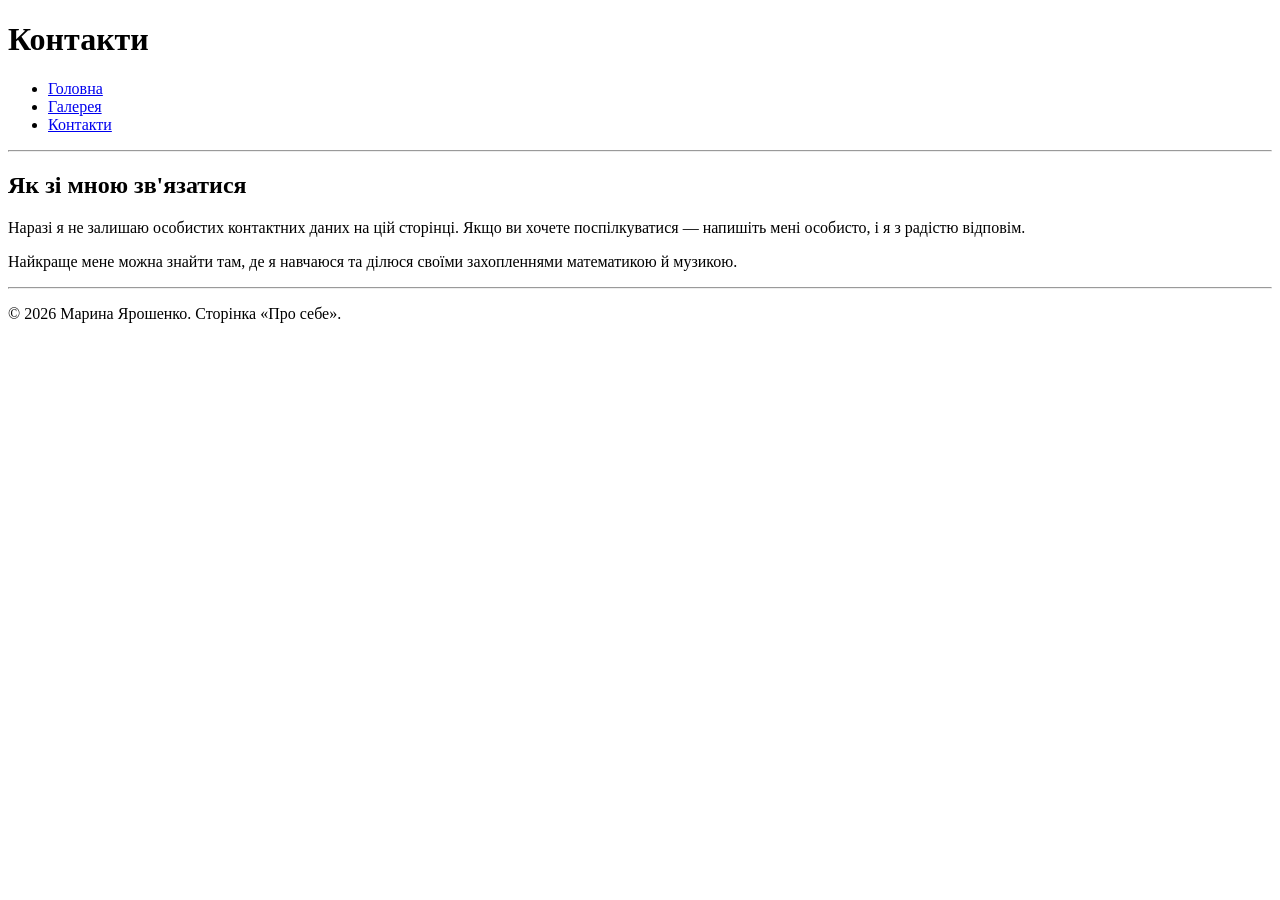
==== pages/contact.html @ a5027659 "ДЗ 21.1: HTML-сторінка «Про себе» (Марина Ярошенко)" ====
<!DOCTYPE html>
<html lang="uk">
<head>
    <meta charset="UTF-8">
    <meta name="viewport" content="width=device-width, initial-scale=1.0">
    <title>Марина Ярошенко — Контакти</title>
</head>
<body>
    <header>
        <h1>Контакти</h1>
        <nav>
            <ul>
                <li><a href="../index.html">Головна</a></li>
                <li><a href="gallery.html">Галерея</a></li>
                <li><a href="contact.html">Контакти</a></li>
            </ul>
        </nav>
    </header>

    <hr>

    <main>
        <section>
            <h2>Як зі мною зв'язатися</h2>
            <p>
                Наразі я не залишаю особистих контактних даних на цій сторінці.
                Якщо ви хочете поспілкуватися — напишіть мені особисто, і я з радістю відповім.
            </p>
            <p>
                Найкраще мене можна знайти там, де я навчаюся та ділюся своїми
                захопленнями математикою й музикою.
            </p>
        </section>
    </main>

    <hr>

    <footer>
        <p>&copy; 2026 Марина Ярошенко. Сторінка «Про себе».</p>
    </footer>
</body>
</html>
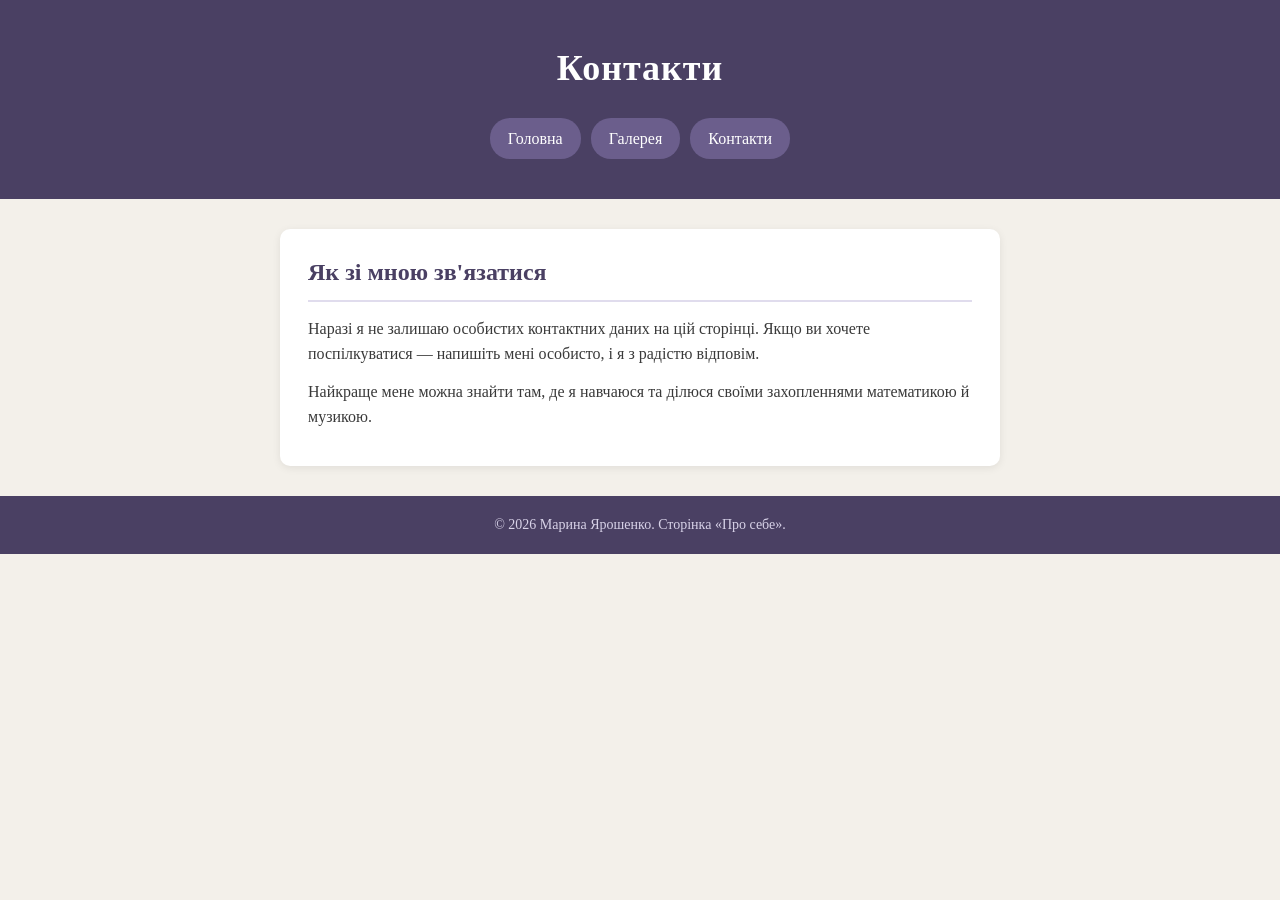
==== commit 8421333f: "ДЗ 22.1: додано CSS-стилі та оформлено сторінку у форматі резюме" ====
--- a/pages/contact.html
+++ b/pages/contact.html
@@ -4,11 +4,12 @@
     <meta charset="UTF-8">
     <meta name="viewport" content="width=device-width, initial-scale=1.0">
     <title>Марина Ярошенко — Контакти</title>
+    <link rel="stylesheet" href="../css/style.css">
 </head>
 <body>
-    <header>
+    <header class="site-header">
         <h1>Контакти</h1>
-        <nav>
+        <nav class="nav">
             <ul>
                 <li><a href="../index.html">Головна</a></li>
                 <li><a href="gallery.html">Галерея</a></li>
@@ -17,10 +18,8 @@
         </nav>
     </header>
 
-    <hr>
-
-    <main>
-        <section>
+    <main class="content">
+        <section class="card" id="contacts">
             <h2>Як зі мною зв'язатися</h2>
             <p>
                 Наразі я не залишаю особистих контактних даних на цій сторінці.
@@ -33,9 +32,7 @@
         </section>
     </main>
 
-    <hr>
-
-    <footer>
+    <footer class="site-footer">
         <p>&copy; 2026 Марина Ярошенко. Сторінка «Про себе».</p>
     </footer>
 </body>
--- a/css/style.css
+++ b/css/style.css
@@ -0,0 +1,167 @@
+* {
+    margin: 0;
+    padding: 0;
+    box-sizing: border-box;
+}
+
+body {
+    font-family: Georgia, "Times New Roman", serif;
+    background-color: #f3f0ea;
+    color: #3a3a3a;
+    line-height: 1.6;
+}
+
+.site-header {
+    background-color: #4a4063;
+    color: #ffffff;
+    text-align: center;
+    padding: 40px 20px;
+}
+
+.site-header h1 {
+    font-size: 36px;
+    letter-spacing: 1px;
+    margin-bottom: 8px;
+}
+
+.subtitle {
+    font-style: italic;
+    color: #d8d2e8;
+    font-size: 18px;
+}
+
+.nav ul {
+    list-style: none;
+    display: flex;
+    justify-content: center;
+    gap: 10px;
+    margin-top: 20px;
+    flex-wrap: wrap;
+}
+
+.nav a {
+    display: inline-block;
+    text-decoration: none;
+    color: #ffffff;
+    background-color: #6b5e8c;
+    padding: 8px 18px;
+    border-radius: 20px;
+    transition: background-color 0.3s;
+}
+
+.nav a:hover {
+    background-color: #8a7bb0;
+}
+
+.content {
+    max-width: 760px;
+    margin: 30px auto;
+    padding: 0 20px;
+}
+
+.card {
+    background-color: #ffffff;
+    border-radius: 10px;
+    box-shadow: 0 2px 8px rgba(0, 0, 0, 0.08);
+    padding: 24px 28px;
+    margin-bottom: 24px;
+}
+
+.card h2 {
+    color: #4a4063;
+    border-bottom: 2px solid #e0dced;
+    padding-bottom: 8px;
+    margin-bottom: 14px;
+}
+
+.card h3 {
+    color: #6b5e8c;
+    margin: 14px 0 8px;
+}
+
+.card p {
+    margin-bottom: 12px;
+}
+
+.card ul,
+.card ol {
+    padding-left: 22px;
+}
+
+.card li {
+    margin-bottom: 6px;
+}
+
+.profile-figure {
+    text-align: center;
+    margin-bottom: 18px;
+}
+
+.profile-photo {
+    width: 220px;
+    height: 220px;
+    object-fit: cover;
+    border-radius: 50%;
+    border: 5px solid #6b5e8c;
+}
+
+figcaption {
+    margin-top: 8px;
+    font-style: italic;
+    color: #777;
+}
+
+.lead {
+    text-align: center;
+    font-size: 18px;
+    color: #555;
+}
+
+.info-table {
+    border-collapse: collapse;
+    width: 100%;
+}
+
+.info-table th,
+.info-table td {
+    border: 1px solid #ddd;
+    padding: 10px 12px;
+    text-align: left;
+}
+
+.info-table th {
+    background-color: #4a4063;
+    color: #ffffff;
+    width: 40%;
+}
+
+.info-table tr:nth-child(even) td {
+    background-color: #f7f5fb;
+}
+
+.gallery {
+    display: flex;
+    flex-wrap: wrap;
+    gap: 24px;
+    justify-content: center;
+    margin-top: 20px;
+}
+
+.gallery-figure {
+    text-align: center;
+}
+
+.gallery-photo {
+    border-radius: 10px;
+    border: 4px solid #ffffff;
+    box-shadow: 0 2px 8px rgba(0, 0, 0, 0.15);
+}
+
+.site-footer {
+    background-color: #4a4063;
+    color: #d8d2e8;
+    text-align: center;
+    padding: 18px;
+    margin-top: 30px;
+    font-size: 14px;
+}
